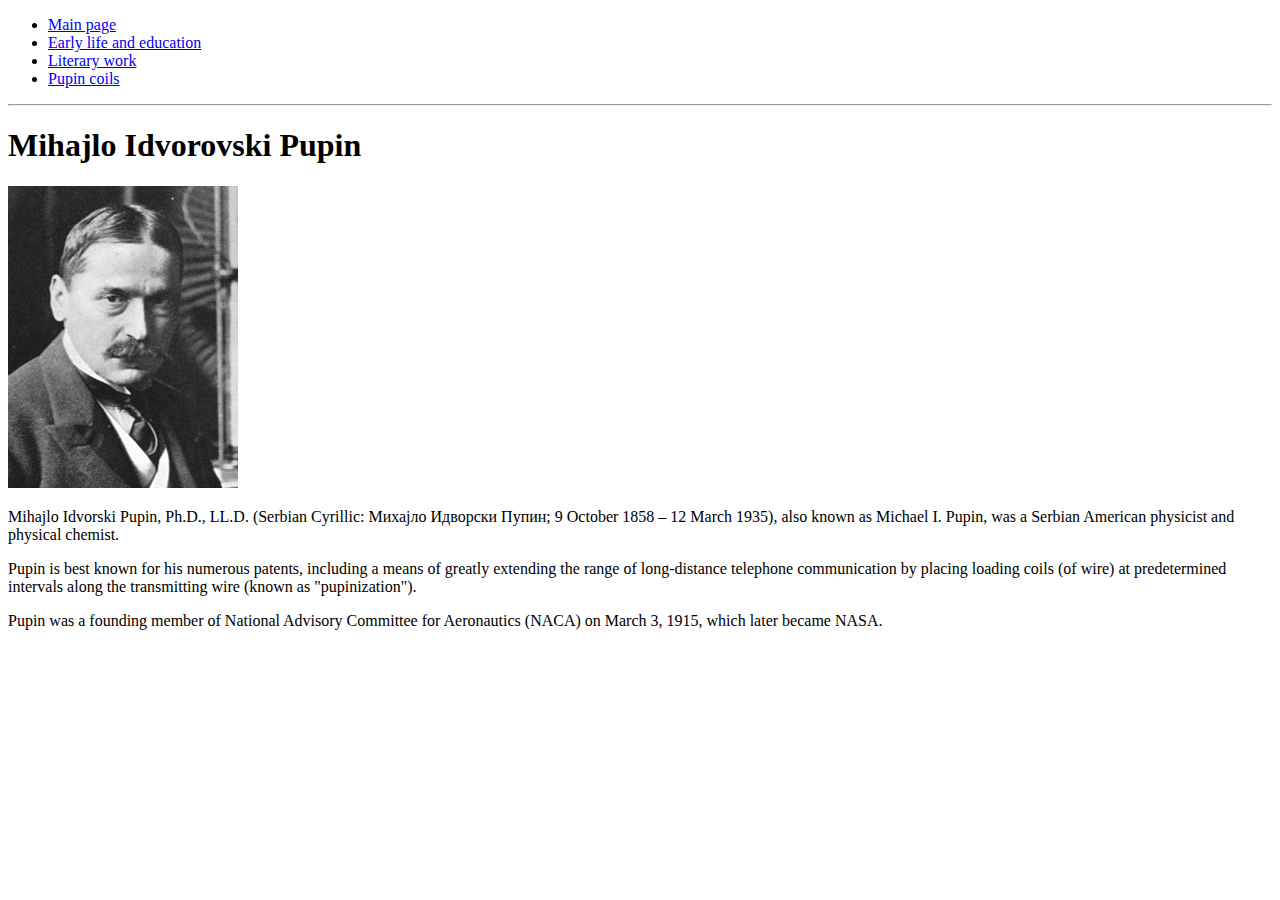
==== index.html @ a02fbf67 "Initial commit" ====
<!DOCTYPE html>
<html lang="en">
<head>
    <meta charset="UTF-8">
       <title>Main page</title>
</head>
<body>

<ul>
<li><a href="index.html">Main page</a> </li>
<li><a href="Early_life_and_education/index.html">Early life and education</a></li>
<li><a href="../Literary_work/index.html">Literary work</a> </li>
<li><a href="Pupin_coils/index.html"> Pupin coils</a> </li>
</ul>
<hr>

    <h1>Mihajlo Idvorovski Pupin</h1>
    
    <img src="pupin.jpg" alt="This is picture of Mihajlo Idvorovski Pupin">

    <p>Mihajlo Idvorski Pupin, Ph.D., LL.D. (Serbian Cyrillic: Михајло Идворски Пупин; 9 October 1858 – 12 March 1935), also known as Michael I. Pupin, was a Serbian American physicist and physical chemist.</p>
    <p>Pupin is best known for his numerous patents, including a means of greatly extending the range of long-distance telephone communication by placing loading coils (of wire) at predetermined intervals along the transmitting wire (known as "pupinization").</p>
    <p>Pupin was a founding member of National Advisory Committee for Aeronautics (NACA) on March 3, 1915, which later became NASA. </p>
    
</body>
</html>
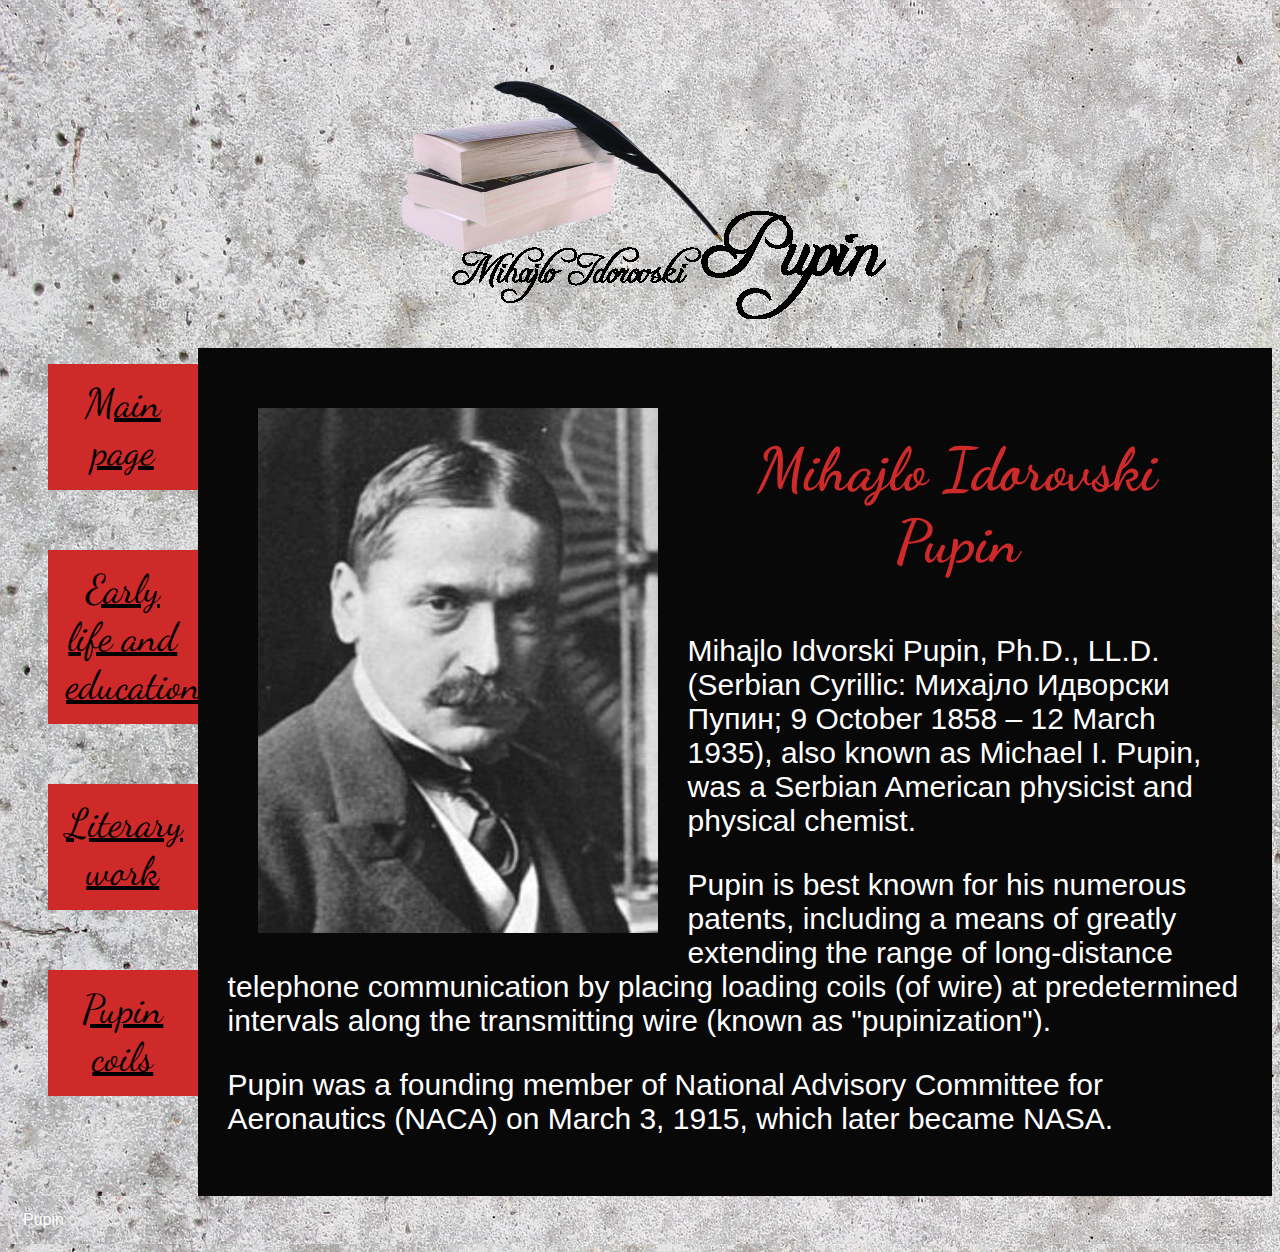
==== commit df6b73a2: "improve" ====
--- a/index.html
+++ b/index.html
@@ -3,24 +3,53 @@
 <head>
     <meta charset="UTF-8">
        <title>Main page</title>
+       <link rel="stylesheet" href="style.css">
+       <link rel="icon" type="image/png" sizes="32x32" href="favicon-32x32.png">
+       <link rel="icon" type="image/png" sizes="16x16" href="favicon-16x16.png">
+       <link rel="shourtcut icon" href="favicon.ico">
+       <link href="https://fonts.googleapis.com/css2?family=Dancing+Script:wght@400;500;600;660;700&display=swap" rel="stylesheet">
+
 </head>
 <body>
 
-<ul>
-<li><a href="index.html">Main page</a> </li>
-<li><a href="Early_life_and_education/index.html">Early life and education</a></li>
-<li><a href="../Literary_work/index.html">Literary work</a> </li>
-<li><a href="Pupin_coils/index.html"> Pupin coils</a> </li>
-</ul>
-<hr>
+    <div class="conteiner">
 
-    <h1>Mihajlo Idvorovski Pupin</h1>
+        <header>
+            <img src="logo.png" alt="logo image">
+        </header>
+        <div class="conteiner">
     
-    <img src="pupin.jpg" alt="This is picture of Mihajlo Idvorovski Pupin">
+            <aside>
+                <nav>
+                <ul>
+                    <li><a href="index.html">Main page</a> </li>
+                    <li><a href="Early_life_and_education/index.html">Early life and education</a></li>
+                    <li><a href="Literary_work/index.html">Literary work</a> </li>
+                    <li><a href="Pupin_coils/index.html"> Pupin coils</a> </li>
+                    </ul>
+                </nav>
+            </aside>
+            <main>
+    
+            
+            <img id="pupin-image" src="pupin.jpg" alt="This is picture of Mihajlo Idvorovski Pupin" >
+            <h1>Mihajlo Idorovski Pupin</h1>
+                
+                <p>Mihajlo Idvorski Pupin, Ph.D., LL.D. (Serbian Cyrillic: Михајло Идворски Пупин; 9 October 1858 – 12 March 1935), also known as Michael I. Pupin, was a Serbian American physicist and physical chemist.</p>
+                <p>Pupin is best known for his numerous patents, including a means of greatly extending the range of long-distance telephone communication by placing loading coils (of wire) at predetermined intervals along the transmitting wire (known as "pupinization").</p>
+                <p>Pupin was a founding member of National Advisory Committee for Aeronautics (NACA) on March 3, 1915, which later became NASA. </p>
+            
+            </main>
+        </div>
 
-    <p>Mihajlo Idvorski Pupin, Ph.D., LL.D. (Serbian Cyrillic: Михајло Идворски Пупин; 9 October 1858 – 12 March 1935), also known as Michael I. Pupin, was a Serbian American physicist and physical chemist.</p>
-    <p>Pupin is best known for his numerous patents, including a means of greatly extending the range of long-distance telephone communication by placing loading coils (of wire) at predetermined intervals along the transmitting wire (known as "pupinization").</p>
-    <p>Pupin was a founding member of National Advisory Committee for Aeronautics (NACA) on March 3, 1915, which later became NASA. </p>
     
+        
+        <footer>
+        Pupin
+        </footer>
+
+        
+    </div>
+
 </body>
 </html>--- a/style.css
+++ b/style.css
@@ -0,0 +1,92 @@
+body{
+    background-image: url("background.jpg");
+    box-sizing: border-box;
+    font-family: 'Nunito', sans-serif;
+    
+}
+
+.conteiner{
+    
+    width: 960px auto;
+    color: white;
+}
+
+header{
+    text-align: center;
+}
+
+
+header,footer{
+    background-image: url("background.jpg");
+    padding: 15px;
+
+
+}
+
+aside{
+    width: 15%;
+    float: left;
+    box-sizing: border-box;
+
+}
+
+    
+ul{
+    list-style-type: none;
+}
+
+aside li{
+    margin-bottom: 60px;
+
+    text-align: center;
+    font-family: 'Dancing Script';
+}
+
+
+aside nav ul li a {
+    display: block;
+    padding: 15px 18px;
+    color:black;
+    background-color: rgb(207, 42, 42);
+    font-size: 40px;
+}
+
+
+
+main{
+    width: 85%;
+   background-color: rgb(8, 8, 8);
+    font-size: 30px;
+    color: white;
+    float: right;
+    box-sizing: border-box;
+    padding: 30px;
+ }
+ #pupin-image{
+     float: left;
+     width: 400px;
+     padding: 30px;
+ }
+
+footer{
+    clear: both
+}
+
+    
+
+
+h1{
+    text-align: center;
+    padding: 16px;
+    color: rgb(207, 42, 42);
+    font-family: 'Dancing Script';
+}
+
+
+
+
+
+
+
+
+
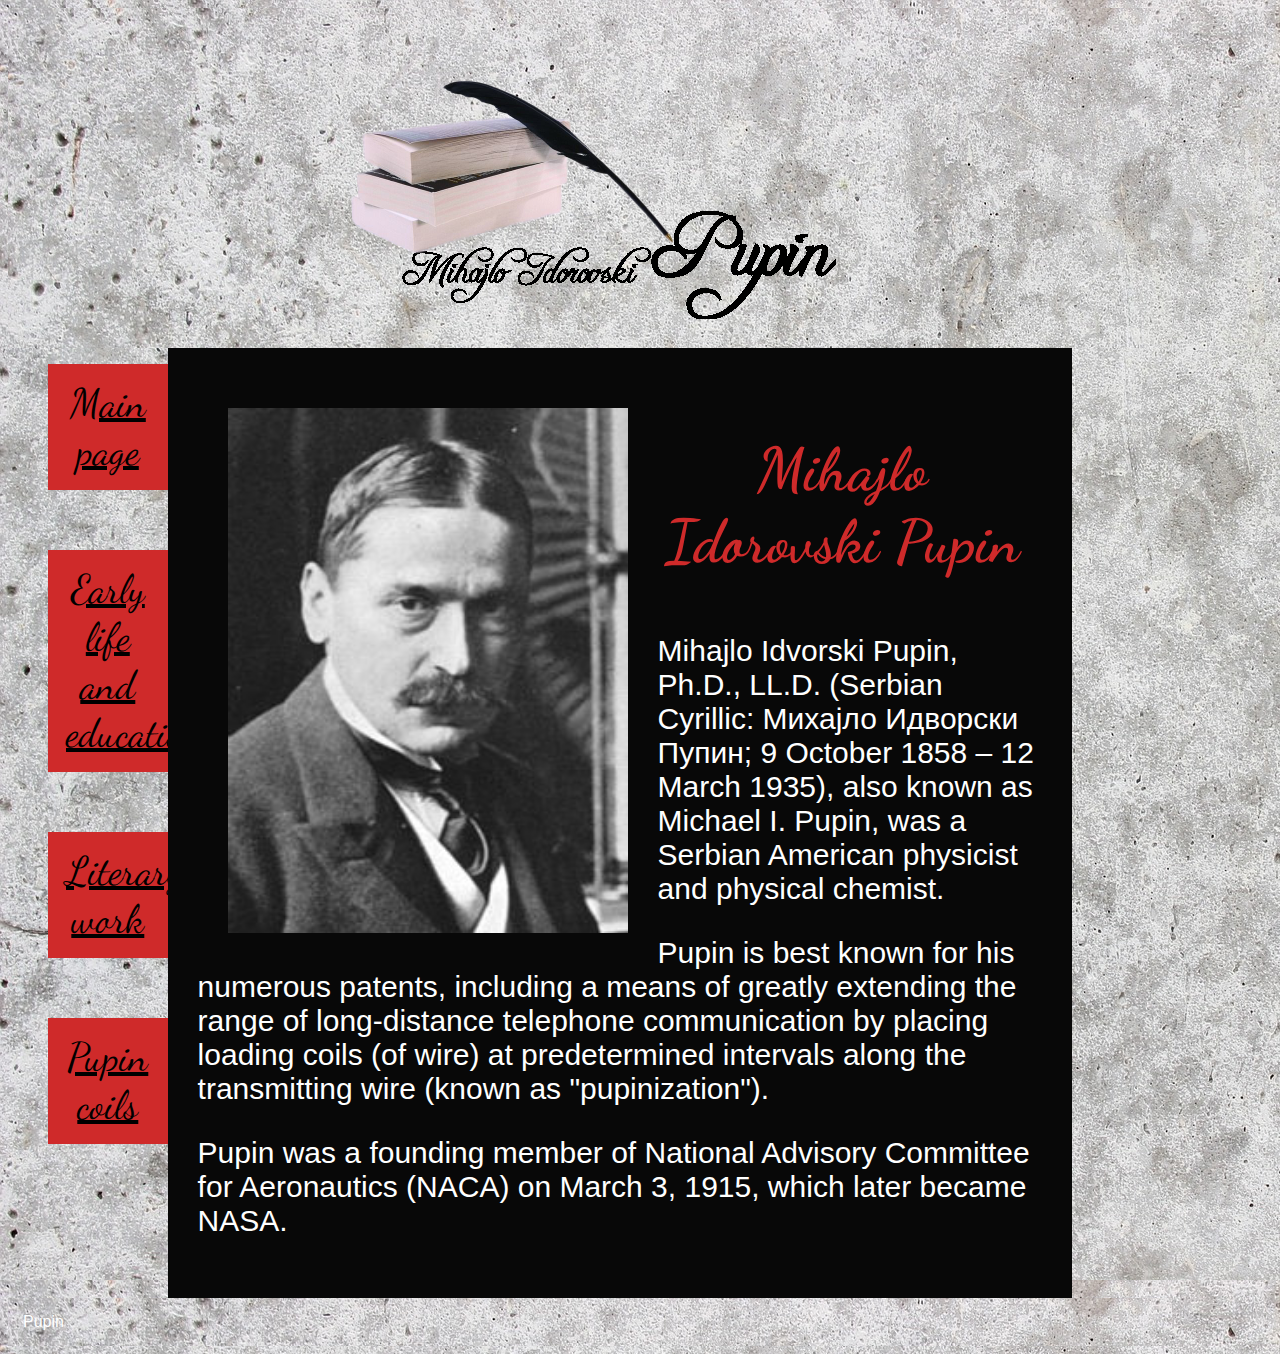
==== commit 1d180c26: "target" ====
--- a/index.html
+++ b/index.html
@@ -22,10 +22,10 @@
             <aside>
                 <nav>
                 <ul>
-                    <li><a href="index.html">Main page</a> </li>
-                    <li><a href="Early_life_and_education/index.html">Early life and education</a></li>
-                    <li><a href="Literary_work/index.html">Literary work</a> </li>
-                    <li><a href="Pupin_coils/index.html"> Pupin coils</a> </li>
+                    <li><a href="index.html" target="blank">Main page</a> </li>
+                    <li><a href="Early_life_and_education/index.html" target="blank">Early life and education</a></li>
+                    <li><a href="Literary_work/index.html" target="blank">Literary work</a> </li>
+                    <li><a href="Pupin_coils/index.html" target="blank"> Pupin coils</a> </li>
                     </ul>
                 </nav>
             </aside>
--- a/style.css
+++ b/style.css
@@ -9,6 +9,7 @@
     
     width: 960px auto;
     color: white;
+    margin-right: 100px;
 }
 
 header{
